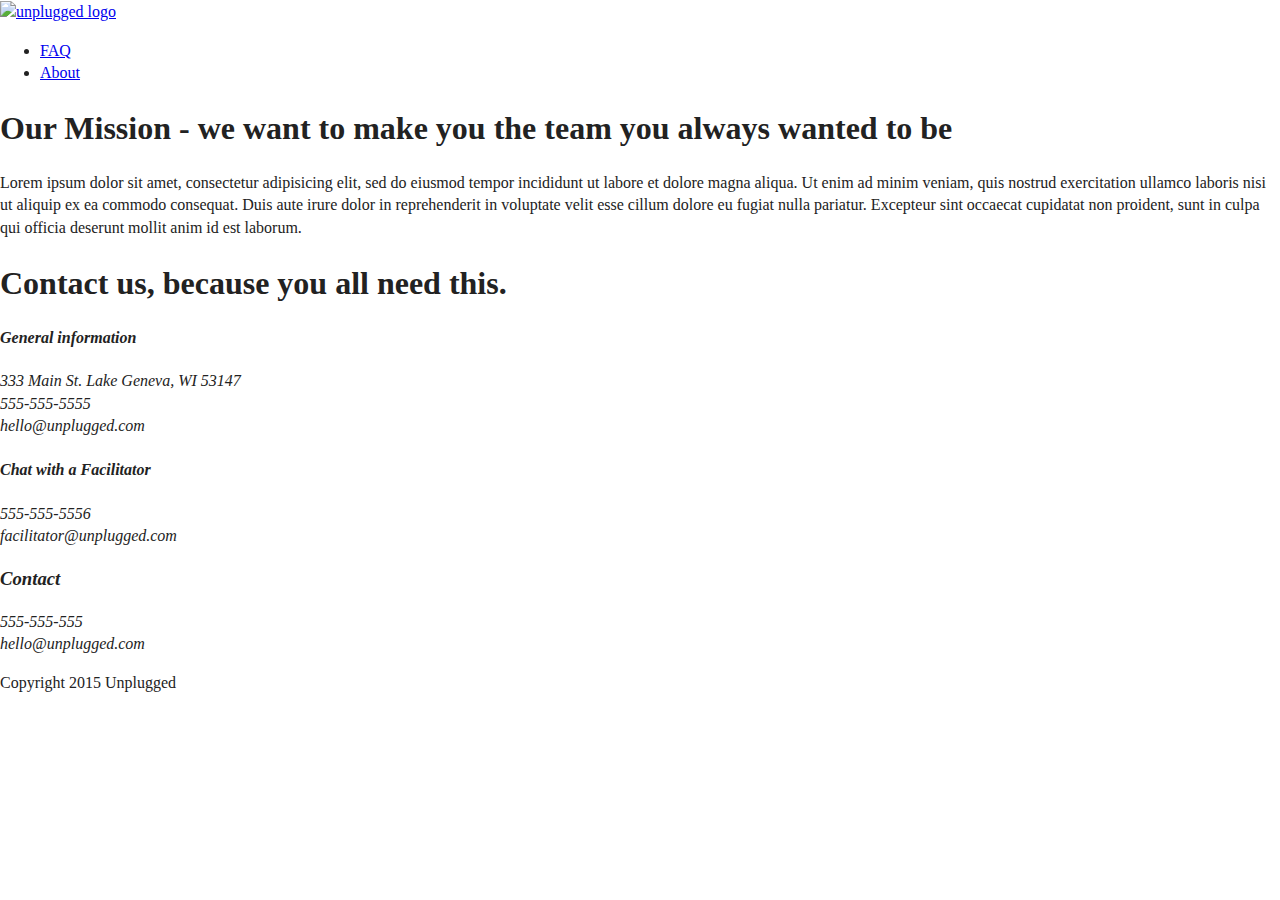
==== about/index.html @ a2f4c39e "about page" ====
<!doctype html>
<html class="no-js" lang="">

<head>
  <meta charset="utf-8">
  <title>About</title>
  <meta name="description" content="">
  <meta name="viewport" content="width=device-width, initial-scale=1">

  <link rel="manifest" href="../site.webmanifest">
  <link rel="apple-touch-icon" href="../icon.png">
  <!-- Place favicon.ico in the root directory -->

  <link rel="stylesheet" href="../css/normalize.css">
  <link rel="stylesheet" href="../css/main.css">

  <meta name="theme-color" content="#fafafa">
</head>

<body>
  <header>
    <div class="content-wrapper">
      <a href="#"><img src"" alt="unplugged logo"></a>
      <div class="header-divider"></div>
      <nav>
        <ul>
          <li><a href="faq/index.html" target="_blank">FAQ</a></li>
          <li><a href="about/index.html" target="_blank">About</a></li>
        </ul>
      </nav>
    </div>
  </header>

  <main>
    <section class="mission">
      <div class="content-wrapper">
        <div class="mission-content">
          <h1>Our Mission - we want to make you the team you always wanted to be</h1>
          <p>Lorem ipsum dolor sit amet, consectetur adipisicing elit, sed do eiusmod tempor incididunt ut labore et dolore magna aliqua. Ut enim ad minim veniam, quis nostrud exercitation ullamco laboris nisi ut aliquip ex ea commodo consequat. Duis aute irure dolor in reprehenderit in voluptate velit esse cillum dolore eu fugiat nulla pariatur. Excepteur sint occaecat cupidatat non proident, sunt in culpa qui officia deserunt mollit anim id est laborum.</p>
        </div>
      </div>
      <div class="map">
        <figure></figure>
      </div>
    </section>
    <section class="contact-section">
      <div class="content-wrapper">
        <h1>Contact us, because you all need this.</h1>
        <address class="contact">
          <h4>General information</h4>
          <p>333 Main St. Lake Geneva, WI 53147 <br>
          555-555-5555<br>
          hello@unplugged.com</p>
          <h4>Chat with a Facilitator</h4>
          <p>555-555-5556<br>
          facilitator@unplugged.com</p>
        </address>
      </div>
    </section>
  </main>

  <footer>
    <div class="content-wrapper">
      <div class="footer-content">
        <address class="contact">
          <h3>Contact</h3>
          <p>555-555-555 <br>hello@unplugged.com</p>
        </address>
        <div class="social">
          <div class="social-icons">
            <p><a href="https://www.facebook.com/yoursite" target="_blank"></a></p>
            <p><a href="https://www.twitter.com" target="_blank"></a></p>
            <p><a href="https://instagram.com" target="_blank"></a> </p>
          </div>
        </div>
      </div> <!-- footer content ends -->
    </div> <!--footer content-wrapper ends-->

    <div class="copyright">
      <p>Copyright 2015 Unplugged</p>
    </div>
  </footer>







  <script src="../js/vendor/modernizr-3.7.1.min.js"></script>
  <script src="https://code.jquery.com/jquery-3.3.1.min.js" integrity="sha256-FgpCb/KJQlLNfOu91ta32o/NMZxltwRo8QtmkMRdAu8=" crossorigin="anonymous"></script>
  <script>window.jQuery || document.write('<script src="../js/vendor/jquery-3.3.1.min.js"><\/script>')</script>
  <script src="../js/plugins.js"></script>
  <script src="../js/main.js"></script>

  <!-- Google Analytics: change UA-XXXXX-Y to be your site's ID. -->
  <script>
    window.ga = function () { ga.q.push(arguments) }; ga.q = []; ga.l = +new Date;
    ga('create', 'UA-XXXXX-Y', 'auto'); ga('set','transport','beacon'); ga('send', 'pageview')
  </script>
  <script src="https://www.google-analytics.com/analytics.js" async defer></script>
</body>

</html>
---- css/main.css ----
/*! HTML5 Boilerplate v7.1.0 | MIT License | https://html5boilerplate.com/ */

/* main.css 1.0.0 | MIT License | https://github.com/h5bp/main.css#readme */
/*
 * What follows is the result of much research on cross-browser styling.
 * Credit left inline and big thanks to Nicolas Gallagher, Jonathan Neal,
 * Kroc Camen, and the H5BP dev community and team.
 */

 
/* ==========================================================================
   Base styles: opinionated defaults
   ========================================================================== */

   html {
    color: #222;
    font-size: 1em;
    line-height: 1.4;
}

/*
 * Remove text-shadow in selection highlight:
 * https://twitter.com/miketaylr/status/12228805301
 *
 * Vendor-prefixed and regular ::selection selectors cannot be combined:
 * https://stackoverflow.com/a/16982510/7133471
 *
 * Customize the background color to match your design.
 */

::-moz-selection {
    background: #b3d4fc;
    text-shadow: none;
}

::selection {
    background: #b3d4fc;
    text-shadow: none;
}

/*
 * A better looking default horizontal rule
 */

hr {
    display: block;
    height: 1px;
    border: 0;
    border-top: 1px solid #ccc;
    margin: 1em 0;
    padding: 0;
}

/*
 * Remove the gap between audio, canvas, iframes,
 * images, videos and the bottom of their containers:
 * https://github.com/h5bp/html5-boilerplate/issues/440
 */

audio,
canvas,
iframe,
img,
svg,
video {
    vertical-align: middle;
}

/*
 * Remove default fieldset styles.
 */

fieldset {
    border: 0;
    margin: 0;
    padding: 0;
}

/*
 * Allow only vertical resizing of textareas.
 */

textarea {
    resize: vertical;
}

/* ==========================================================================
   Browser Upgrade Prompt
   ========================================================================== */

.browserupgrade {
    margin: 0.2em 0;
    background: #ccc;
    color: #000;
    padding: 0.2em 0;
}




 /* ==========================================================================
   Author's custom styles
   ========================================================================== */
















 /* ==========================================================================
   Helper classes
   ========================================================================== */

/*
 * Hide visually and from screen readers
 */

 .hidden {
  display: none !important;
}

/*
* Hide only visually, but have it available for screen readers:
* https://snook.ca/archives/html_and_css/hiding-content-for-accessibility
*
* 1. For long content, line feeds are not interpreted as spaces and small width
*    causes content to wrap 1 word per line:
*    https://medium.com/@jessebeach/beware-smushed-off-screen-accessible-text-5952a4c2cbfe
*/

.visuallyhidden {
  border: 0;
  clip: rect(0 0 0 0);
  height: 1px;
  margin: -1px;
  overflow: hidden;
  padding: 0;
  position: absolute;
  width: 1px;
  white-space: nowrap; /* 1 */
}

/*
* Extends the .visuallyhidden class to allow the element
* to be focusable when navigated to via the keyboard:
* https://www.drupal.org/node/897638
*/

.visuallyhidden.focusable:active,
.visuallyhidden.focusable:focus {
  clip: auto;
  height: auto;
  margin: 0;
  overflow: visible;
  position: static;
  width: auto;
  white-space: inherit;
}

/*
* Hide visually and from screen readers, but maintain layout
*/

.invisible {
  visibility: hidden;
}

/*
* Clearfix: contain floats
*
* For modern browsers
* 1. The space content is one way to avoid an Opera bug when the
*    `contenteditable` attribute is included anywhere else in the document.
*    Otherwise it causes space to appear at the top and bottom of elements
*    that receive the `clearfix` class.
* 2. The use of `table` rather than `block` is only necessary if using
*    `:before` to contain the top-margins of child elements.
*/

.clearfix:before,
.clearfix:after {
  content: " "; /* 1 */
  display: table; /* 2 */
}

.clearfix:after {
  clear: both;
}

 
/* ==========================================================================
   EXAMPLE Media Queries for Responsive Design.
   These examples override the primary ('mobile first') styles.
   Modify as content requires.
   ========================================================================== */

   @media only screen and (min-width: 35em) {
    /* Style adjustments for viewports that meet the condition */
}

@media print,
       (-webkit-min-device-pixel-ratio: 1.25),
       (min-resolution: 1.25dppx),
       (min-resolution: 120dpi) {
    /* Style adjustments for high resolution devices */
}

 
/* ==========================================================================
   Print styles.
   Inlined to avoid the additional HTTP request:
   https://www.phpied.com/delay-loading-your-print-css/
   ========================================================================== */

   @media print {
    *,
    *:before,
    *:after {
        background: transparent !important;
        color: #000 !important; /* Black prints faster */
        -webkit-box-shadow: none !important;
        box-shadow: none !important;
        text-shadow: none !important;
    }

    a,
    a:visited {
        text-decoration: underline;
    }

    a[href]:after {
        content: " (" attr(href) ")";
    }

    abbr[title]:after {
        content: " (" attr(title) ")";
    }

    /*
     * Don't show links that are fragment identifiers,
     * or use the `javascript:` pseudo protocol
     */

    a[href^="#"]:after,
    a[href^="javascript:"]:after {
        content: "";
    }

    pre {
        white-space: pre-wrap !important;
    }
    pre,
    blockquote {
        border: 1px solid #999;
        page-break-inside: avoid;
    }

    /*
     * Printing Tables:
     * http://css-discuss.incutio.com/wiki/Printing_Tables
     */

    thead {
        display: table-header-group;
    }

    tr,
    img {
        page-break-inside: avoid;
    }

    p,
    h2,
    h3 {
        orphans: 3;
        widows: 3;
    }

    h2,
    h3 {
        page-break-after: avoid;
    }
}
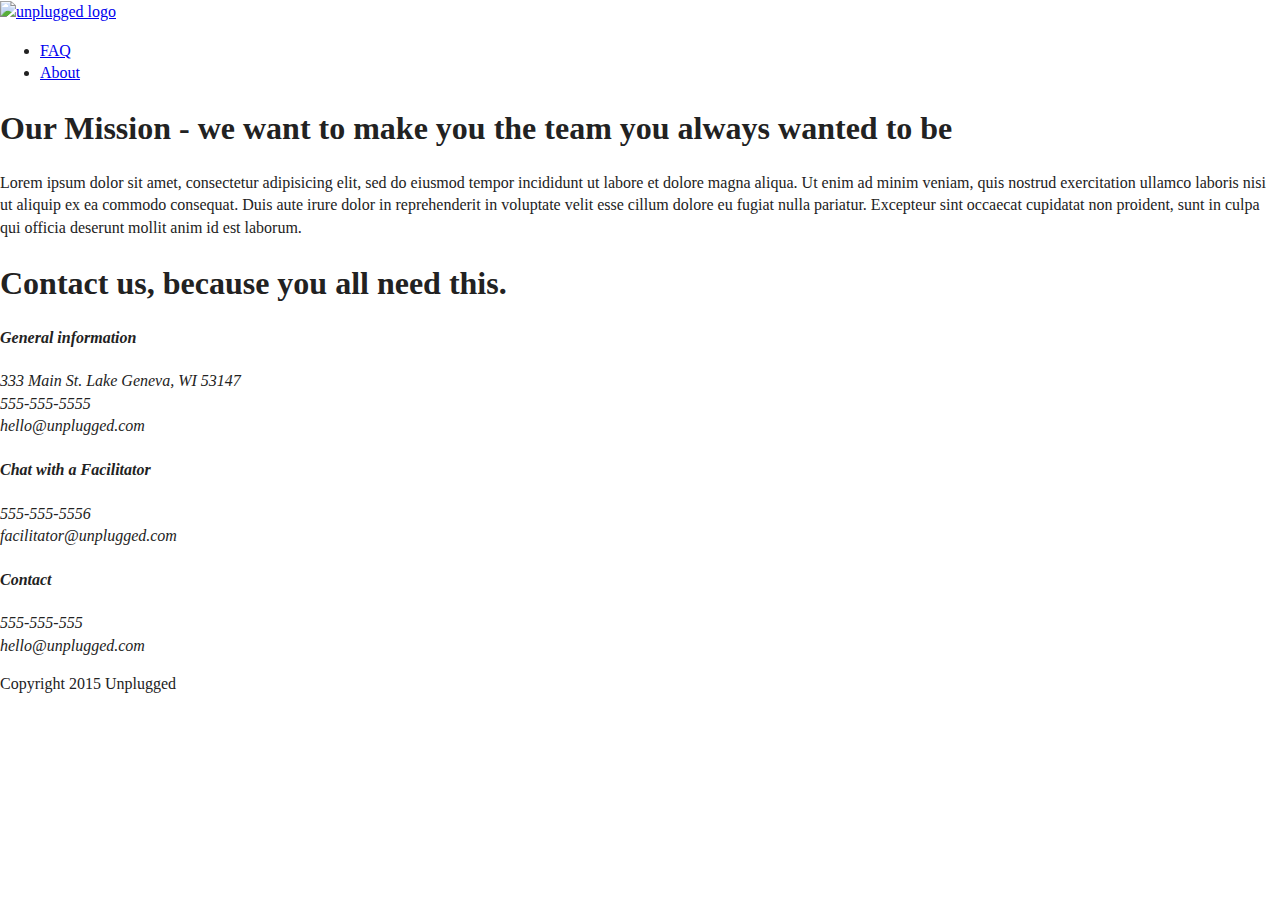
==== commit ace9f5d6: "faqs content" ====
--- a/about/index.html
+++ b/about/index.html
@@ -24,7 +24,7 @@
       <div class="header-divider"></div>
       <nav>
         <ul>
-          <li><a href="faq/index.html" target="_blank">FAQ</a></li>
+          <li><a href="../faq/index.html" target="_blank">FAQ</a></li>
           <li><a href="about/index.html" target="_blank">About</a></li>
         </ul>
       </nav>
@@ -63,7 +63,7 @@
     <div class="content-wrapper">
       <div class="footer-content">
         <address class="contact">
-          <h3>Contact</h3>
+          <h4>Contact</h4>
           <p>555-555-555 <br>hello@unplugged.com</p>
         </address>
         <div class="social">
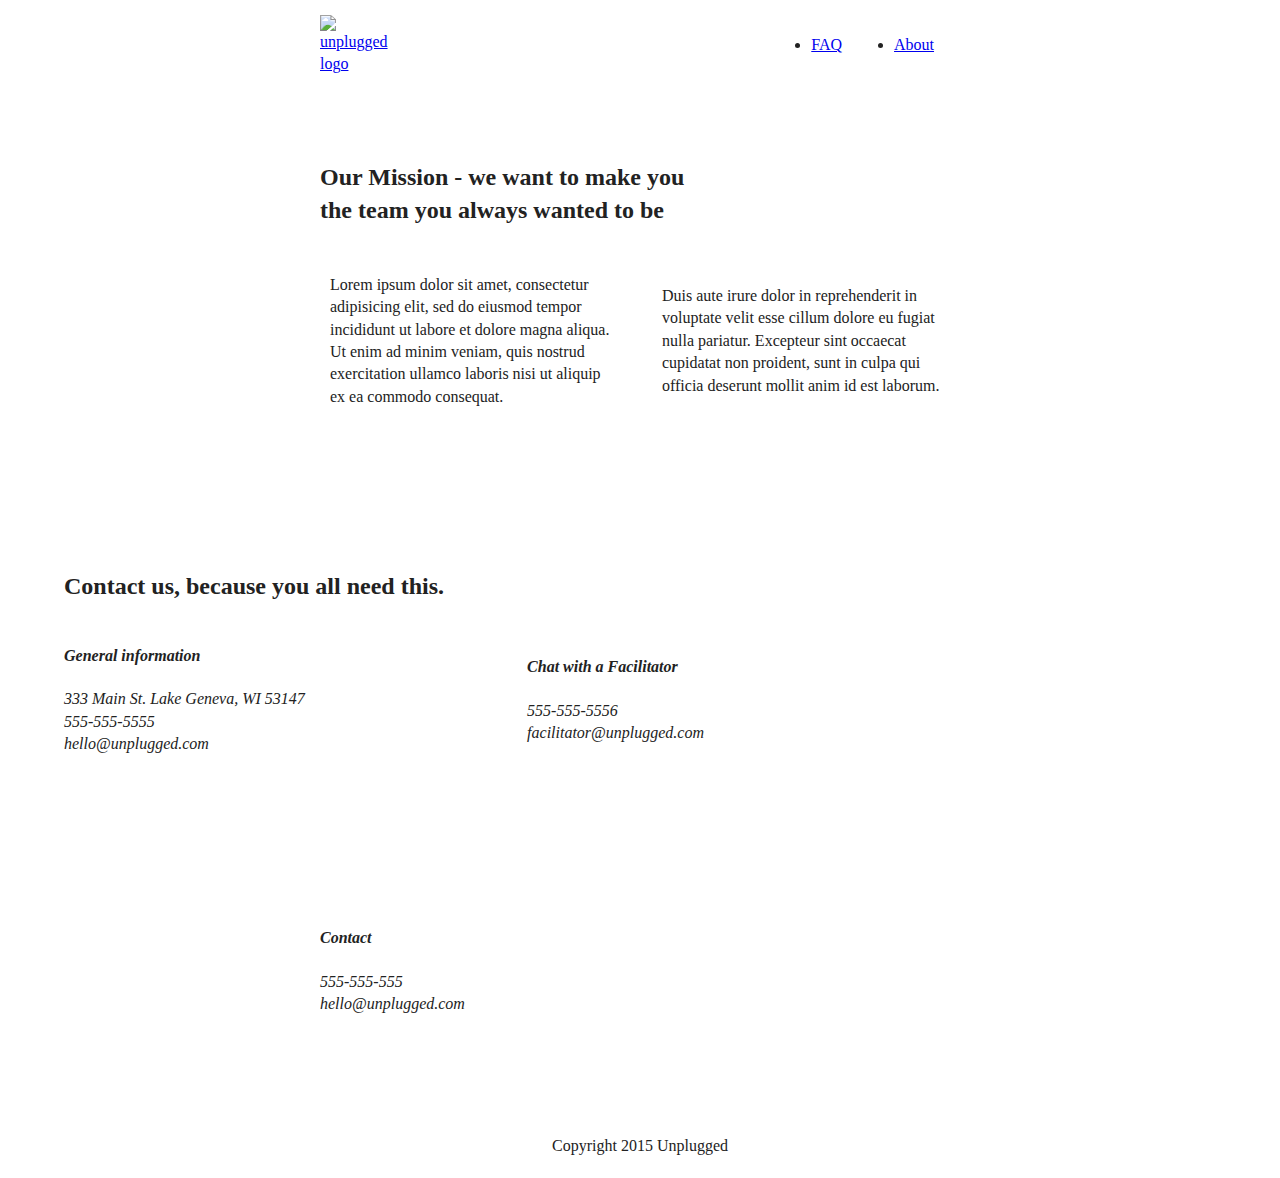
==== commit d236f87f: "tablet styles other pages" ====
--- a/about/index.html
+++ b/about/index.html
@@ -34,26 +34,32 @@
   <main>
     <section class="mission">
       <div class="content-wrapper">
+        <h2>Our Mission - we want to make you the team you always wanted to be</h2>
         <div class="mission-content">
-          <h1>Our Mission - we want to make you the team you always wanted to be</h1>
-          <p>Lorem ipsum dolor sit amet, consectetur adipisicing elit, sed do eiusmod tempor incididunt ut labore et dolore magna aliqua. Ut enim ad minim veniam, quis nostrud exercitation ullamco laboris nisi ut aliquip ex ea commodo consequat. Duis aute irure dolor in reprehenderit in voluptate velit esse cillum dolore eu fugiat nulla pariatur. Excepteur sint occaecat cupidatat non proident, sunt in culpa qui officia deserunt mollit anim id est laborum.</p>
+          <p>Lorem ipsum dolor sit amet, consectetur adipisicing elit, sed do eiusmod tempor incididunt ut labore et dolore magna aliqua. Ut enim ad minim veniam, quis nostrud exercitation ullamco laboris nisi ut aliquip ex ea commodo consequat.</p>
+          <p>Duis aute irure dolor in reprehenderit in voluptate velit esse cillum dolore eu fugiat nulla pariatur. Excepteur sint occaecat cupidatat non proident, sunt in culpa qui officia deserunt mollit anim id est laborum.</p>
         </div>
       </div>
-      <div class="map">
-        <figure></figure>
-      </div>
+    </section>
+
+    <section class="map">
+      <figure></figure>
     </section>
     <section class="contact-section">
       <div class="content-wrapper">
-        <h1>Contact us, because you all need this.</h1>
-        <address class="contact">
-          <h4>General information</h4>
-          <p>333 Main St. Lake Geneva, WI 53147 <br>
-          555-555-5555<br>
-          hello@unplugged.com</p>
-          <h4>Chat with a Facilitator</h4>
-          <p>555-555-5556<br>
-          facilitator@unplugged.com</p>
+        <h2>Contact us, because you all need this.</h2>
+        <address class="contact-content">
+          <div>
+            <h4>General information</h4>
+            <p>333 Main St. Lake Geneva, WI 53147 <br>
+              555-555-5555<br>
+              hello@unplugged.com</p>
+          </div>
+          <div>
+            <h4>Chat with a Facilitator</h4>
+            <p>555-555-5556<br>
+              facilitator@unplugged.com</p>
+          </div>
         </address>
       </div>
     </section>
--- a/css/main.css
+++ b/css/main.css
@@ -7,7 +7,7 @@
  * Kroc Camen, and the H5BP dev community and team.
  */
 
- 
+
 /* ==========================================================================
    Base styles: opinionated defaults
    ========================================================================== */
@@ -102,20 +102,197 @@
    Author's custom styles
    ========================================================================== */
 
-
-
-
-
-
-
-
-
-
-
-
-
-
-
+   .content-wrapper {
+     width: 90%;
+     margin: 50px 0;
+   }
+
+/* ------------- Base Header - Footer Styles -----------*/
+
+header, footer {
+  display: flex;
+  justify-content: center;
+  align-items: center;
+  flex-flow: row wrap;
+}
+
+header {
+  padding: 15px 0;
+}
+
+header .content-wrapper {
+ display: flex;
+ justify-content: center;
+ align-items: center;
+ flex-flow: row wrap;
+ margin: 0;
+}
+
+.header-divider {
+  width: 100%;
+  height: 1px;
+  margin: 10px 0 20px 0;
+}
+
+header nav {
+  display: flex;
+  justify-content: space-around;
+  align-items: center;
+  flex-flow: row wrap;
+  width: 60%;
+}
+
+header nav ul {
+  display: flex;
+  justify-content: space-around;
+  width: 100%;
+}
+
+footer {
+  flex-direction: column;
+}
+
+footer p {
+  margin: 0;
+}
+
+footer .content-wrapper {
+  width: 55%;
+  margin: 50px 0;
+}
+
+footer .contract {
+  margin-bottom: 50px;
+}
+
+footer .social-icons {
+  display: flex;
+  justify-content: space-around;
+  align-items: center;
+}
+
+footer .social-icons p {
+  display: flex;
+  justify-content: center;
+  align-items: center;
+}
+
+footer .copyright {
+  margin: 20px 0;
+}
+
+/* ------------- Mobile Styles - Homepage --------------*/
+
+/* Hero Area */
+
+.hero-area {
+  display: flex;
+  justify-content: center;
+  flex-flow: row wrap;
+}
+
+/* Aside */
+
+aside {
+  display: flex;
+  justify-content: center;
+  align-items: center;
+  flex-flow: row wrap;
+}
+
+/* Features */
+
+.features {
+  display: flex;
+  justify-content: center;
+  flex-flow: row wrap;
+}
+
+.features h2 {
+  margin-bottom: 60px;
+}
+
+.features article {
+  width: 55%;
+  margin: 30px 0;
+}
+
+.features .features-items {
+  display: flex;
+  justify-content: center;
+  align-items: center;
+  flex-flow: row wrap;
+}
+
+.features p {
+  margin: 0;
+}
+
+/* Reviews */
+
+.reviews {
+  display: flex;
+  justify-content: center;
+  flex-flow: row wrap;
+}
+
+.reviews h2 {
+  margin-bottom: 40px;
+}
+
+.reviews h3 {
+  width: 55%;
+  margin: 20px 0;
+}
+
+/* ==========================================================================
+   About Page
+   ========================================================================== */
+
+.mission {
+  display: flex;
+  justify-content: center;
+  align-items: center;
+  flex-flow: row wrap;
+}
+
+.contact-section {
+  display: flex;
+  justify-content: center;
+  align-items: center;
+  flex-flow: row wrap;
+}
+
+.contact-content p {
+  margin: 0;
+}
+
+/* ==========================================================================
+   FAQ Page
+   ========================================================================== */
+
+.faq {
+  display: flex;
+  justify-content: center;
+  align-items: center;
+  flex-flow: row wrap;
+}
+
+.faq .content-wrapper {
+  margin: 50px 0 0 0;
+  display: flex;
+  justify-content: center;
+  align-items: center;
+  flex-flow: row wrap;
+}
+
+.faq h2 {
+  margin-bottom: 40px;
+}
+
+.faq-content {
+  margin-bottom: 50px;
+}
 
  /* ==========================================================================
    Helper classes
@@ -197,25 +374,122 @@
   clear: both;
 }
 
- 
+
 /* ==========================================================================
    EXAMPLE Media Queries for Responsive Design.
    These examples override the primary ('mobile first') styles.
    Modify as content requires.
    ========================================================================== */
 
-   @media only screen and (min-width: 35em) {
-    /* Style adjustments for viewports that meet the condition */
-}
-
-@media print,
-       (-webkit-min-device-pixel-ratio: 1.25),
-       (min-resolution: 1.25dppx),
-       (min-resolution: 120dpi) {
-    /* Style adjustments for high resolution devices */
-}
-
- 
+
+/*** Homepage ***/
+
+   @media only screen and (min-width: 768px) {
+
+     .content-wrapper {
+       max-width: 640px;
+       margin-left: 100px 0;
+     }
+
+     header {
+       justify-content:
+     }
+
+     header .content-wrapper {
+       display: flex;
+       justify-content: flex-end;
+       flex-wrap: nowrap;
+     }
+
+     header nav ul {
+       justify-content:
+     }
+
+
+     aside .content-wrapper {
+       display: flex;
+       flex-wrap: nowrap;
+       justify-content: space-between;
+       margin: 50px 0;
+     }
+
+     aside .form-description {
+       width: 31%;
+     }
+
+     .features article {
+       width: 83%;
+     }
+
+     .reviews article {
+       display: flex;
+       justify-content: flex-end;
+     }
+
+     footer .content-wrapper {
+       margin: 100px 0;
+       width:
+     }
+
+     .footer-content {
+       display: flex;
+       justify-content: space-between;
+     }
+
+     footer .contact {
+       margin-bottom: 0;
+     }
+
+     footer .copyright {
+       width:
+     }
+
+   /*** About ***/
+
+     .mission-content {
+       display: flex;
+       justify-content: space-between;
+       align-items: center;
+       flex-wrap: wrap;
+     }
+
+     .mission-content p {
+       width: 45%;
+       padding: 10px;
+     }
+
+     .contact-section, .content-wrapper h2 {
+       width: 60%;
+       display: flex;
+     }
+
+     .contact-content {
+       display: flex;
+       justify-content: space-between;
+       align-items: center;
+     }
+
+     /*** FAQ ***/
+
+     .faq .content-wrapper {
+       justify-content: space-between;
+     }
+
+     .faq-content {
+       flex-basis: 40%;
+     }
+
+     .faq h2 {
+       width: 100%;
+     }
+
+   }
+
+
+   @media only screen and (min-width: 1200px) {
+     /* Desktop styles */
+   }
+
 /* ==========================================================================
    Print styles.
    Inlined to avoid the additional HTTP request:
@@ -291,5 +565,3 @@
         page-break-after: avoid;
     }
 }
-
-
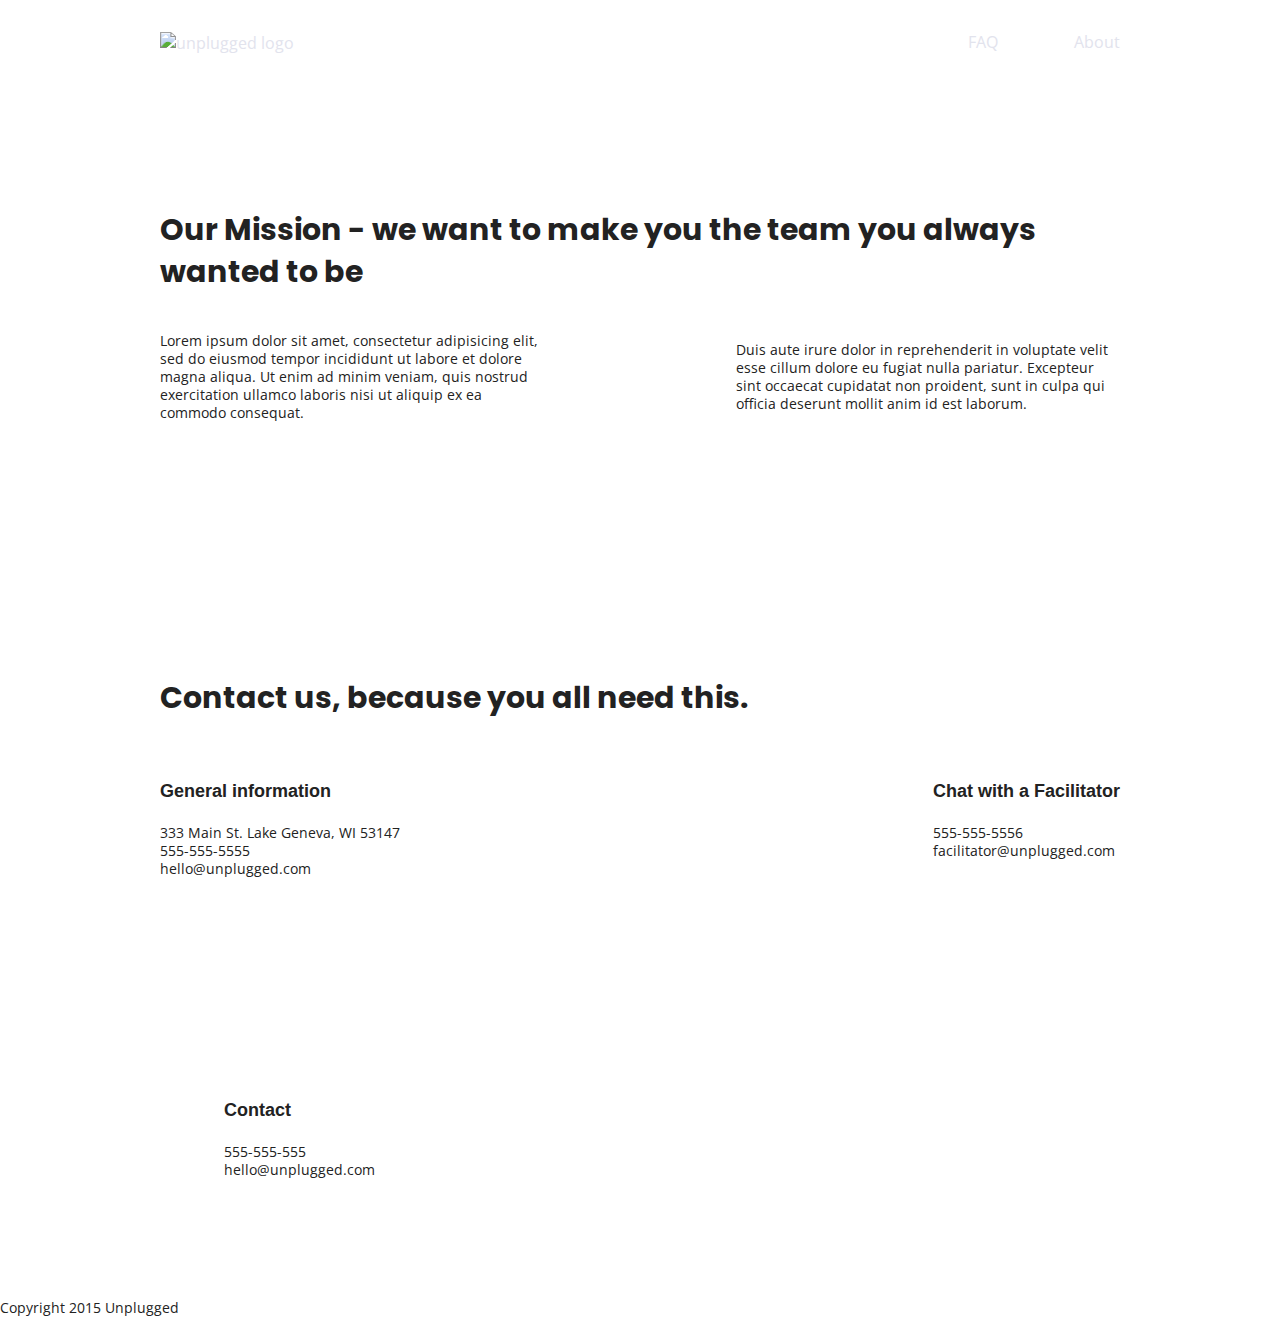
==== commit 3705ebc3: "text styles" ====
--- a/about/index.html
+++ b/about/index.html
@@ -13,7 +13,7 @@
 
   <link rel="stylesheet" href="../css/normalize.css">
   <link rel="stylesheet" href="../css/main.css">
-
+  <link href="https://fonts.googleapis.com/css?family=Open+Sans:400,700|Poppins:500,700" rel="stylesheet">
   <meta name="theme-color" content="#fafafa">
 </head>
 
--- a/css/main.css
+++ b/css/main.css
@@ -102,10 +102,62 @@
    Author's custom styles
    ========================================================================== */
 
-   .content-wrapper {
-     width: 90%;
-     margin: 50px 0;
-   }
+   /* General Styles */
+
+html {
+  font-size: 16px;
+}
+
+body {
+  font-family: 'Open Sans', sans-serif;
+  font-size: 1em;
+  text-align: left;
+}
+
+ul,
+ol {
+  list-style-type: none;
+}
+
+a {
+  color: #e2e3ed;
+  text-decoration: none;
+}
+
+h2 {
+  font-family: 'Poppins', sans-serif;
+  font-size: 1.875em;
+}
+
+h3,
+h4 {
+  font-family: 'Poppiins', sans-serif;
+  margin: 20px 0;
+  font-size: 1.125em;
+}
+
+p {
+  font-size: .875em;
+  line-height: 1.285;
+}
+
+img {
+
+}
+
+figure {
+
+}
+
+address {
+  font-style: normal;
+}
+
+.content-wrapper {
+  width: 90%;
+  margin: 50px 0;
+}
+
 
 /* ------------- Base Header - Footer Styles -----------*/
 
@@ -388,52 +440,79 @@
 
      .content-wrapper {
        max-width: 640px;
-       margin-left: 100px 0;
+       margin: 100px 0;
      }
 
      header {
-       justify-content:
+       justify-content: space-around;
      }
 
      header .content-wrapper {
-       display: flex;
-       justify-content: flex-end;
-       flex-wrap: nowrap;
+      width: 100%;
+      justify-content: space-between;
+     }
+
+     header nav {
+       width: 20%;
      }
 
      header nav ul {
-       justify-content:
+       justify-content: space-between;
+     }
+
+     .header-divider {
+       display: none;
      }
 
 
      aside .content-wrapper {
        display: flex;
-       flex-wrap: nowrap;
+       flex-flow: row wrap;
        justify-content: space-between;
        margin: 50px 0;
      }
 
-     aside .form-description {
-       width: 31%;
-     }
+     aside .content-wrapper .form-description, aside .content-wrapper .form {
+       width: 35%;
+       margin: 0;
+     }
+
+     /* Features */
 
      .features article {
-       width: 83%;
-     }
+       display: flex;
+       justify-content: center;
+       align-items: center;
+       flex-flow: column wrap;
+       flex-basis: 50%;
+     }
+
+     .features .features-item-description {
+       width: 50%;
+     }
+
+     /* Reviews */
 
      .reviews article {
        display: flex;
-       justify-content: flex-end;
-     }
+       justify-content: space-between;
+     }
+
+     .reviews article div {
+       width: 49%;
+     }
+
+     /* Footer */
 
      footer .content-wrapper {
        margin: 100px 0;
-       width:
+       width: 65%;
      }
 
      .footer-content {
        display: flex;
        justify-content: space-between;
+       align-items: center;
      }
 
      footer .contact {
@@ -441,7 +520,7 @@
      }
 
      footer .copyright {
-       width:
+       width: 100%;
      }
 
    /*** About ***/
@@ -450,26 +529,23 @@
        display: flex;
        justify-content: space-between;
        align-items: center;
-       flex-wrap: wrap;
      }
 
      .mission-content p {
-       width: 45%;
-       padding: 10px;
-     }
-
-     .contact-section, .content-wrapper h2 {
-       width: 60%;
-       display: flex;
+       width: 40%;
+     }
+
+     .contact-section .content-wrapper h2 {
+       width: 80%;
      }
 
      .contact-content {
        display: flex;
        justify-content: space-between;
-       align-items: center;
-     }
-
-     /*** FAQ ***/
+       align-items: flex-start;
+     }
+
+     /*** FAQ PAGE ***/
 
      .faq .content-wrapper {
        justify-content: space-between;
@@ -487,7 +563,63 @@
 
 
    @media only screen and (min-width: 1200px) {
-     /* Desktop styles */
+
+     .content-wrapper {
+       max-width: 960px;
+     }
+
+     /* Hero */
+
+     .hero-area h1 {
+       width: 60%;
+     }
+
+     /* Aside */
+
+     aside .content-wrapper {
+       justify-content: space-around;
+     }
+
+     aside .content-wrapper .form-description, aside .content-wrapper .form {
+       width: 30%;
+     }
+
+     /* Features */
+
+     .features h2 {
+       width: 70%;
+     }
+
+     .features article {
+       flex-basis: 33%;
+     }
+
+     /* Reviews */
+
+     .reviews article div {
+       width: 42%;
+     }
+
+/*** About Page ***/
+
+     .mission h2, .contact-section .content-wrapper h2 {
+       width: 100%;
+     }
+
+     .contact-section .content-wrapper h2 {
+       margin-bottom: 40px;
+     }
+
+/*** FAQ Page ***/
+
+     .faq h2 {
+       width: 100%;
+     }
+
+     .faq-content {
+       flex-basis: 35%;
+     }
+
    }
 
 /* ==========================================================================
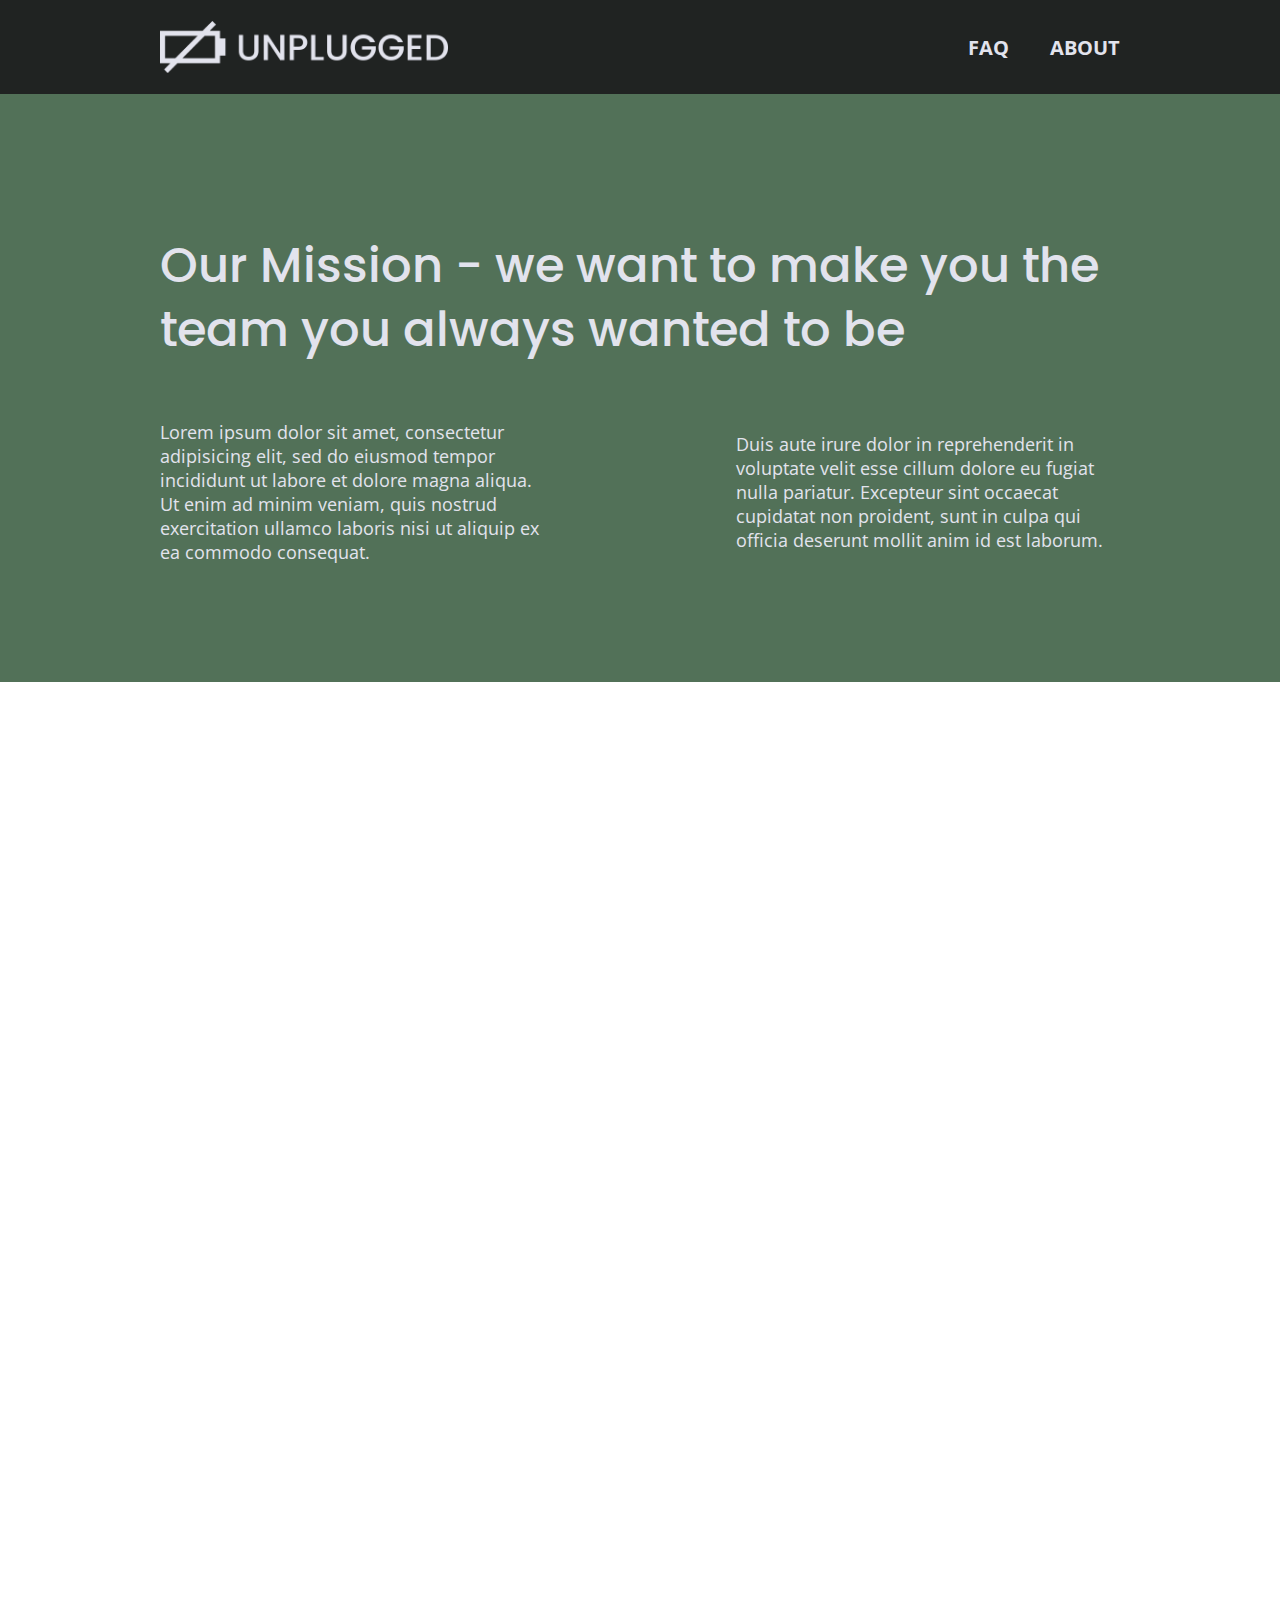
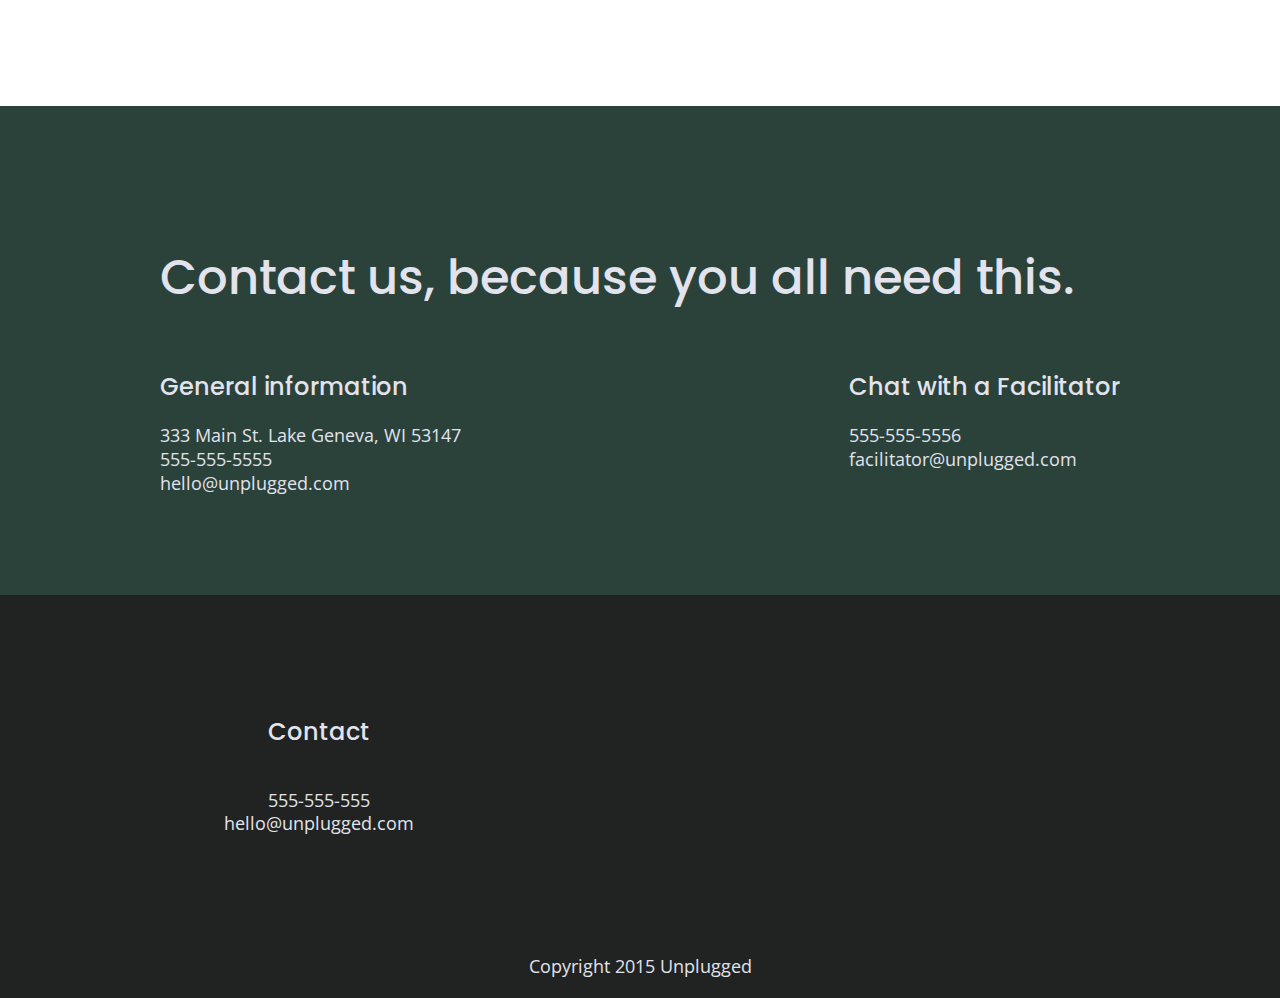
==== commit 36638187: "map embedded" ====
--- a/about/index.html
+++ b/about/index.html
@@ -20,12 +20,14 @@
 <body>
   <header>
     <div class="content-wrapper">
-      <a href="#"><img src"" alt="unplugged logo"></a>
+      <figure>
+        <a href="../index.html"><img src="../img/unpluggedlogo.png" alt="unplugged logo"></a>
+      </figure>
       <div class="header-divider"></div>
       <nav>
         <ul>
-          <li><a href="../faq/index.html" target="_blank">FAQ</a></li>
-          <li><a href="about/index.html" target="_blank">About</a></li>
+          <li><a href="../faq/index.html">FAQ</a></li>
+          <li><a href="about/index.html">About</a></li>
         </ul>
       </nav>
     </div>
@@ -43,7 +45,9 @@
     </section>
 
     <section class="map">
-      <figure></figure>
+      <figure>
+        <iframe src="https://www.google.com/maps/embed?pb=!1m14!1m12!1m3!1d6089.989412472155!2d4.400217481868322!3d51.216239347972405!2m3!1f0!2f0!3f0!3m2!1i1024!2i768!4f13.1!5e0!3m2!1sen!2sbe!4v1558203437096!5m2!1sen!2sbe" width="600" height="450" frameborder="0" style="border:0" allowfullscreen></iframe>
+      </figure>
     </section>
     <section class="contact-section">
       <div class="content-wrapper">
--- a/css/main.css
+++ b/css/main.css
@@ -112,6 +112,7 @@
   font-family: 'Open Sans', sans-serif;
   font-size: 1em;
   text-align: left;
+  color: #e2e3ed;
 }
 
 ul,
@@ -127,13 +128,15 @@
 h2 {
   font-family: 'Poppins', sans-serif;
   font-size: 1.875em;
+  font-weight: 500;
 }
 
 h3,
 h4 {
-  font-family: 'Poppiins', sans-serif;
+  font-family: 'Poppins', sans-serif;
   margin: 20px 0;
   font-size: 1.125em;
+  font-weight: 500;
 }
 
 p {
@@ -142,11 +145,11 @@
 }
 
 img {
-
+  width: 100%;
 }
 
 figure {
-
+  margin: 0;
 }
 
 address {
@@ -162,6 +165,7 @@
 /* ------------- Base Header - Footer Styles -----------*/
 
 header, footer {
+  background-color: #202322;
   display: flex;
   justify-content: center;
   align-items: center;
@@ -170,6 +174,14 @@
 
 header {
   padding: 15px 0;
+}
+
+header figure {
+  width: 60%;
+  display: flex;
+  justify-content: center;
+  align-items: center;
+  flex-flow: row wrap;
 }
 
 header .content-wrapper {
@@ -181,17 +193,21 @@
 }
 
 .header-divider {
+  background: #3a3a3a;
   width: 100%;
   height: 1px;
   margin: 10px 0 20px 0;
 }
 
 header nav {
+  width: 60%;
+  font-size: 1.125em;
+  font-weight: 700;
+  text-transform: uppercase;
   display: flex;
   justify-content: space-around;
   align-items: center;
   flex-flow: row wrap;
-  width: 60%;
 }
 
 header nav ul {
@@ -200,8 +216,13 @@
   width: 100%;
 }
 
+header nav ul li {
+  font-size: 1.125em;
+}
+
 footer {
   flex-direction: column;
+  text-align: center;
 }
 
 footer p {
@@ -238,23 +259,59 @@
 /* Hero Area */
 
 .hero-area {
-  display: flex;
-  justify-content: center;
-  flex-flow: row wrap;
+  background: url('../img/hero.jpg') center;
+  background-size: cover;
+  min-height: 500px;
+  display: flex;
+  justify-content: center;
+  flex-flow: row wrap;
+}
+
+.hero-area h1 {
+  font-size: 2.25em;
 }
 
 /* Aside */
 
 aside {
-  display: flex;
-  justify-content: center;
-  align-items: center;
-  flex-flow: row wrap;
+  background-color: #527158;
+  display: flex;
+  justify-content: center;
+  align-items: center;
+  flex-flow: row wrap;
+}
+
+
+aside .form {
+  margin-top: 30px;
+}
+
+input[type=text] {
+  box-sizing: border-box;
+  width: 100%;
+  color: #2a423a;
+  font-style: italic;
+}
+
+input[type=button] {
+  width: 100%;
+  padding: 20px 0;
+  margin-top: 20px;
+  background-color: #2a423a;
+  font-family: 'Poppins', Helvetica, Arial, sans-serif;
+  font-weight: 500;
+  font-size: 1.125em;
+  color: #e2e3ed;
+  border: none;
+  text-align: center;
+  text-transform: uppercase;
 }
 
 /* Features */
 
 .features {
+  background: url('../img/features.jpg') center;
+  background-size: cover;
   display: flex;
   justify-content: center;
   flex-flow: row wrap;
@@ -278,11 +335,13 @@
 
 .features p {
   margin: 0;
+  text-align: center;
 }
 
 /* Reviews */
 
 .reviews {
+  background-color: #2a423a;
   display: flex;
   justify-content: center;
   flex-flow: row wrap;
@@ -290,6 +349,7 @@
 
 .reviews h2 {
   margin-bottom: 40px;
+  line-height: 1;
 }
 
 .reviews h3 {
@@ -302,6 +362,7 @@
    ========================================================================== */
 
 .mission {
+  background-color: #527158;
   display: flex;
   justify-content: center;
   align-items: center;
@@ -309,6 +370,7 @@
 }
 
 .contact-section {
+  background-color: #2a423a;
   display: flex;
   justify-content: center;
   align-items: center;
@@ -317,6 +379,24 @@
 
 .contact-content p {
   margin: 0;
+}
+
+/* Map Section */
+
+.map figure {
+  width: 100%;
+  height: 0;
+  padding-bottom: 80%;
+  overflow: hidden;
+  position: relative;
+}
+
+.map iframe {
+  width: 100%;
+  height: 100%;
+  position: absolute;
+  top: 0;
+  left: 0;
 }
 
 /* ==========================================================================
@@ -324,6 +404,7 @@
    ========================================================================== */
 
 .faq {
+  background-color: #527158;
   display: flex;
   justify-content: center;
   align-items: center;
@@ -340,10 +421,16 @@
 
 .faq h2 {
   margin-bottom: 40px;
+  line-height: 1;
 }
 
 .faq-content {
   margin-bottom: 50px;
+}
+
+.faq-content h4 {
+  line-height: 1.333;
+  font-weight: 700;
 }
 
  /* ==========================================================================
@@ -443,8 +530,24 @@
        margin: 100px 0;
      }
 
+     h2 {
+       font-size: 2.25em;
+       line-height: 1.333;
+     }
+
+     h3 {
+       font-size: 1.5em;
+       line-height: 1.25;
+     }
+
+     /* Header */
+
      header {
        justify-content: space-around;
+     }
+
+     header figure {
+       width: 30%;
      }
 
      header .content-wrapper {
@@ -464,6 +567,16 @@
        display: none;
      }
 
+
+     /* Hero Area */
+
+     .hero-area h1 {
+       font-size: 3em;
+       line-height: 1;
+       margin: 0;
+     }
+
+     /* Aside */
 
      aside .content-wrapper {
        display: flex;
@@ -478,6 +591,10 @@
      }
 
      /* Features */
+
+     .features h2 {
+       margin: 0 20px 20px 0;
+     }
 
      .features article {
        display: flex;
@@ -498,8 +615,17 @@
        justify-content: space-between;
      }
 
-     .reviews article div {
+     .reviews h2 {
+       width: 90%;
+     }
+
+     .reviews article div, .reviews article figure {
        width: 49%;
+     }
+
+     .reviews h3 {
+       width: 75%;
+       margin: 0;
      }
 
      /* Footer */
@@ -509,14 +635,24 @@
        width: 65%;
      }
 
-     .footer-content {
+     footer .footer-content {
        display: flex;
        justify-content: space-between;
        align-items: center;
+       flex-direction: row;
      }
 
      footer .contact {
        margin-bottom: 0;
+     }
+
+     footer h4 {
+       font-size: 1.5em;
+       margin-bottom: 40px;
+     }
+
+     footer p {
+        line-height: 1.285;
      }
 
      footer .copyright {
@@ -545,6 +681,10 @@
        align-items: flex-start;
      }
 
+     .contact-content h4 {
+       font-size: 1.5em;
+     }
+
      /*** FAQ PAGE ***/
 
      .faq .content-wrapper {
@@ -559,6 +699,12 @@
        width: 100%;
      }
 
+     .faq h4,
+     .faq p {
+      font-size: .875em;
+      line-height: 1.125;
+     }
+
    }
 
 
@@ -568,10 +714,25 @@
        max-width: 960px;
      }
 
+     h2 {
+       font-size: 2.25em;
+      }
+
+      h3,
+      h4 {
+          font-size: 1.875em;
+      }
+
+      p {
+          font-size: 1.125em;
+          line-height: 1.333;
+      }
+
      /* Hero */
 
      .hero-area h1 {
        width: 60%;
+       font-size: 3.75em;
      }
 
      /* Aside */
@@ -604,20 +765,31 @@
 
      .mission h2, .contact-section .content-wrapper h2 {
        width: 100%;
+       font-size: 3em;
      }
 
      .contact-section .content-wrapper h2 {
        margin-bottom: 40px;
      }
 
+     .contact-content h4 {
+       font-size: 1.875;
+     }
+
 /*** FAQ Page ***/
 
      .faq h2 {
        width: 100%;
+       font-size: 3em;
      }
 
      .faq-content {
        flex-basis: 35%;
+     }
+
+     .faq h4, .faq p {
+       font-size: 1.125em;
+       line-height: 1;
      }
 
    }
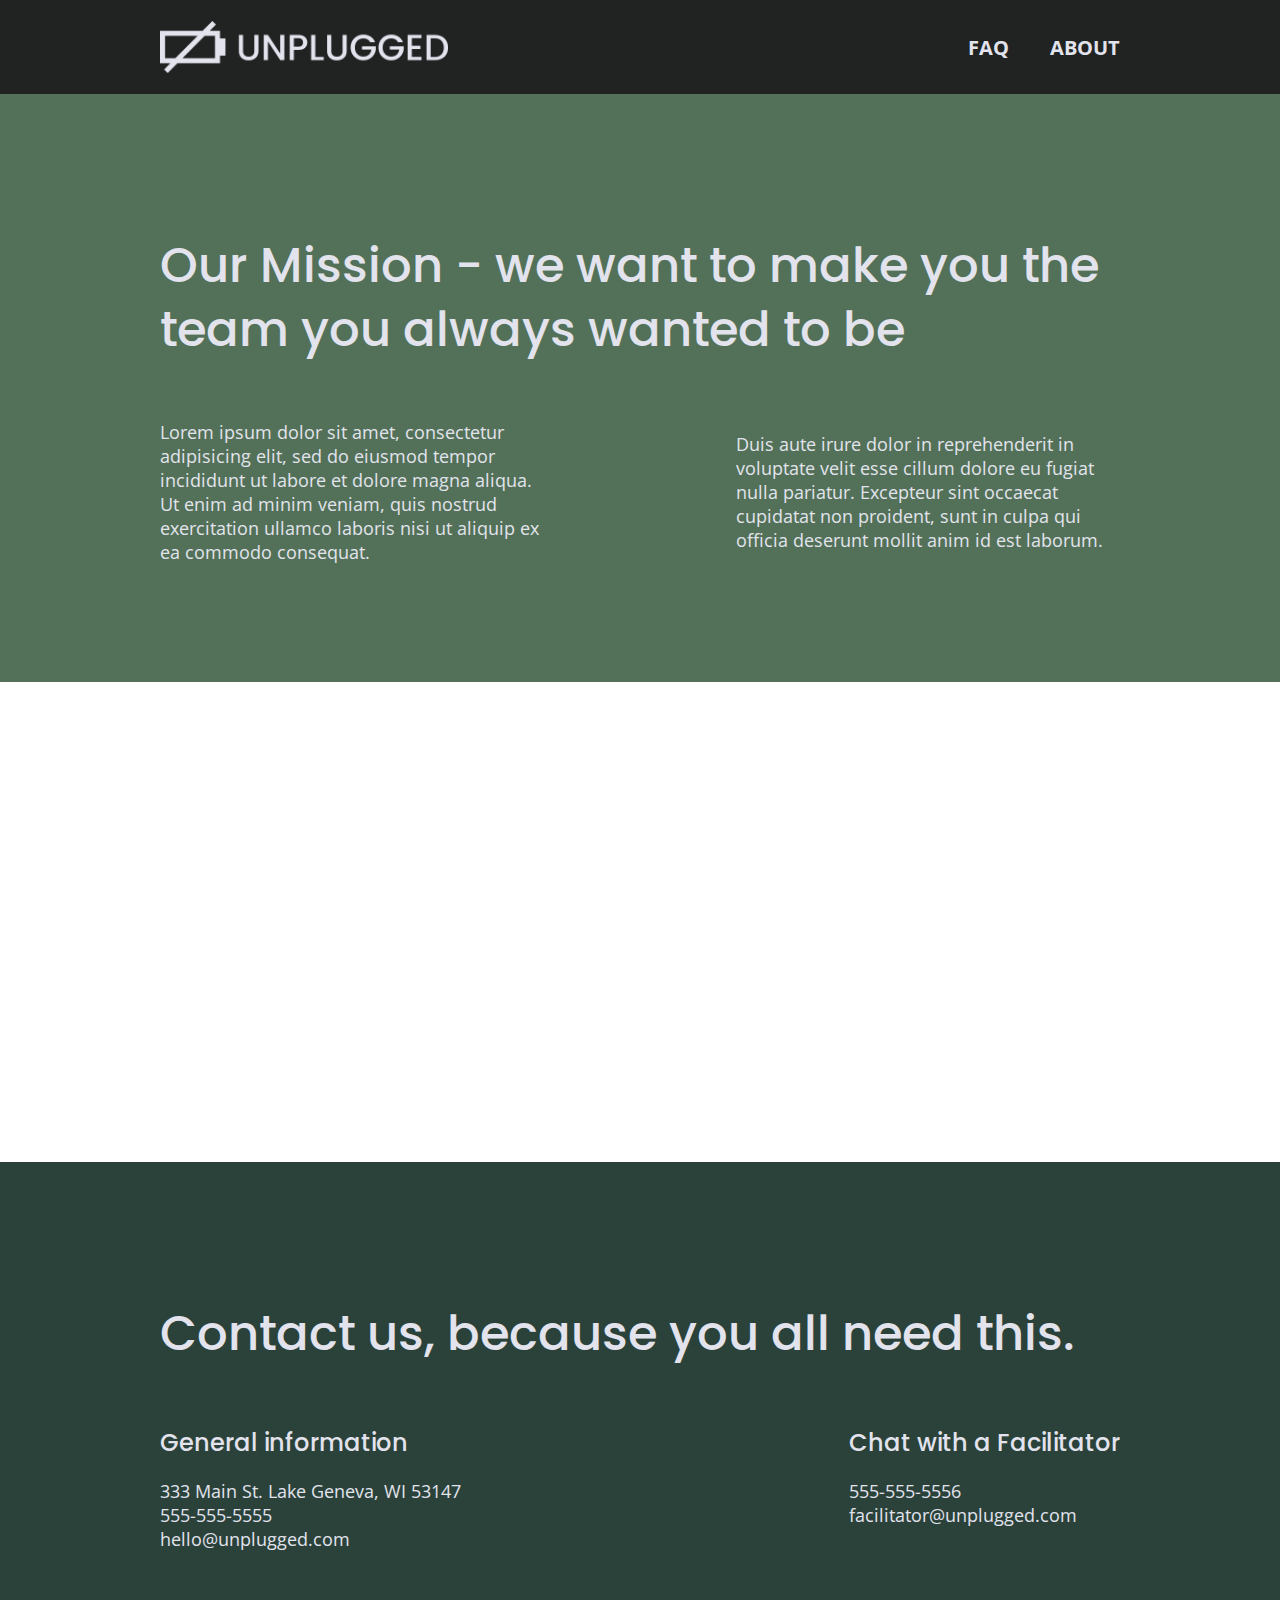
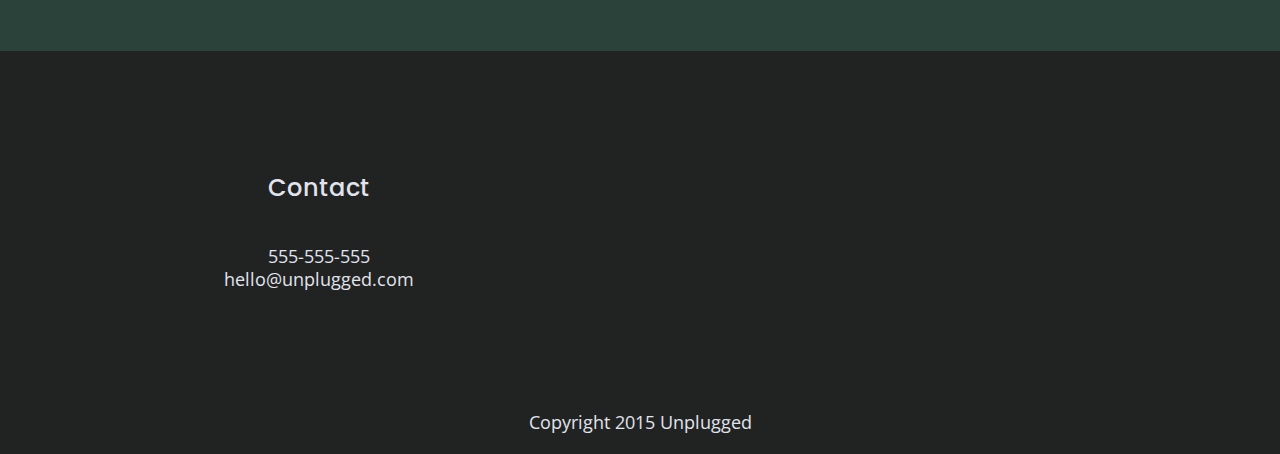
==== commit a8d2b7d2: "font awesome icons added" ====
--- a/about/index.html
+++ b/about/index.html
@@ -10,10 +10,11 @@
   <link rel="manifest" href="../site.webmanifest">
   <link rel="apple-touch-icon" href="../icon.png">
   <!-- Place favicon.ico in the root directory -->
-
   <link rel="stylesheet" href="../css/normalize.css">
   <link rel="stylesheet" href="../css/main.css">
   <link href="https://fonts.googleapis.com/css?family=Open+Sans:400,700|Poppins:500,700" rel="stylesheet">
+  <link rel="stylesheet" href="https://use.fontawesome.com/releases/v5.8.2/css/all.css" integrity="sha384-oS3vJWv+0UjzBfQzYUhtDYW+Pj2yciDJxpsK1OYPAYjqT085Qq/1cq5FLXAZQ7Ay" crossorigin="anonymous">
+  
   <meta name="theme-color" content="#fafafa">
 </head>
 
--- a/css/main.css
+++ b/css/main.css
@@ -338,6 +338,11 @@
   text-align: center;
 }
 
+.features i {
+  font-size: 3.75em;
+  margin-bottom: 40px;
+}
+
 /* Reviews */
 
 .reviews {
@@ -671,6 +676,10 @@
        width: 40%;
      }
 
+     .map figure {
+       padding-bottom: 45.5%;
+     }
+
      .contact-section .content-wrapper h2 {
        width: 80%;
      }
@@ -762,6 +771,10 @@
      }
 
 /*** About Page ***/
+
+     .map figure {
+       padding-bottom: 37.5%;
+     }
 
      .mission h2, .contact-section .content-wrapper h2 {
        width: 100%;
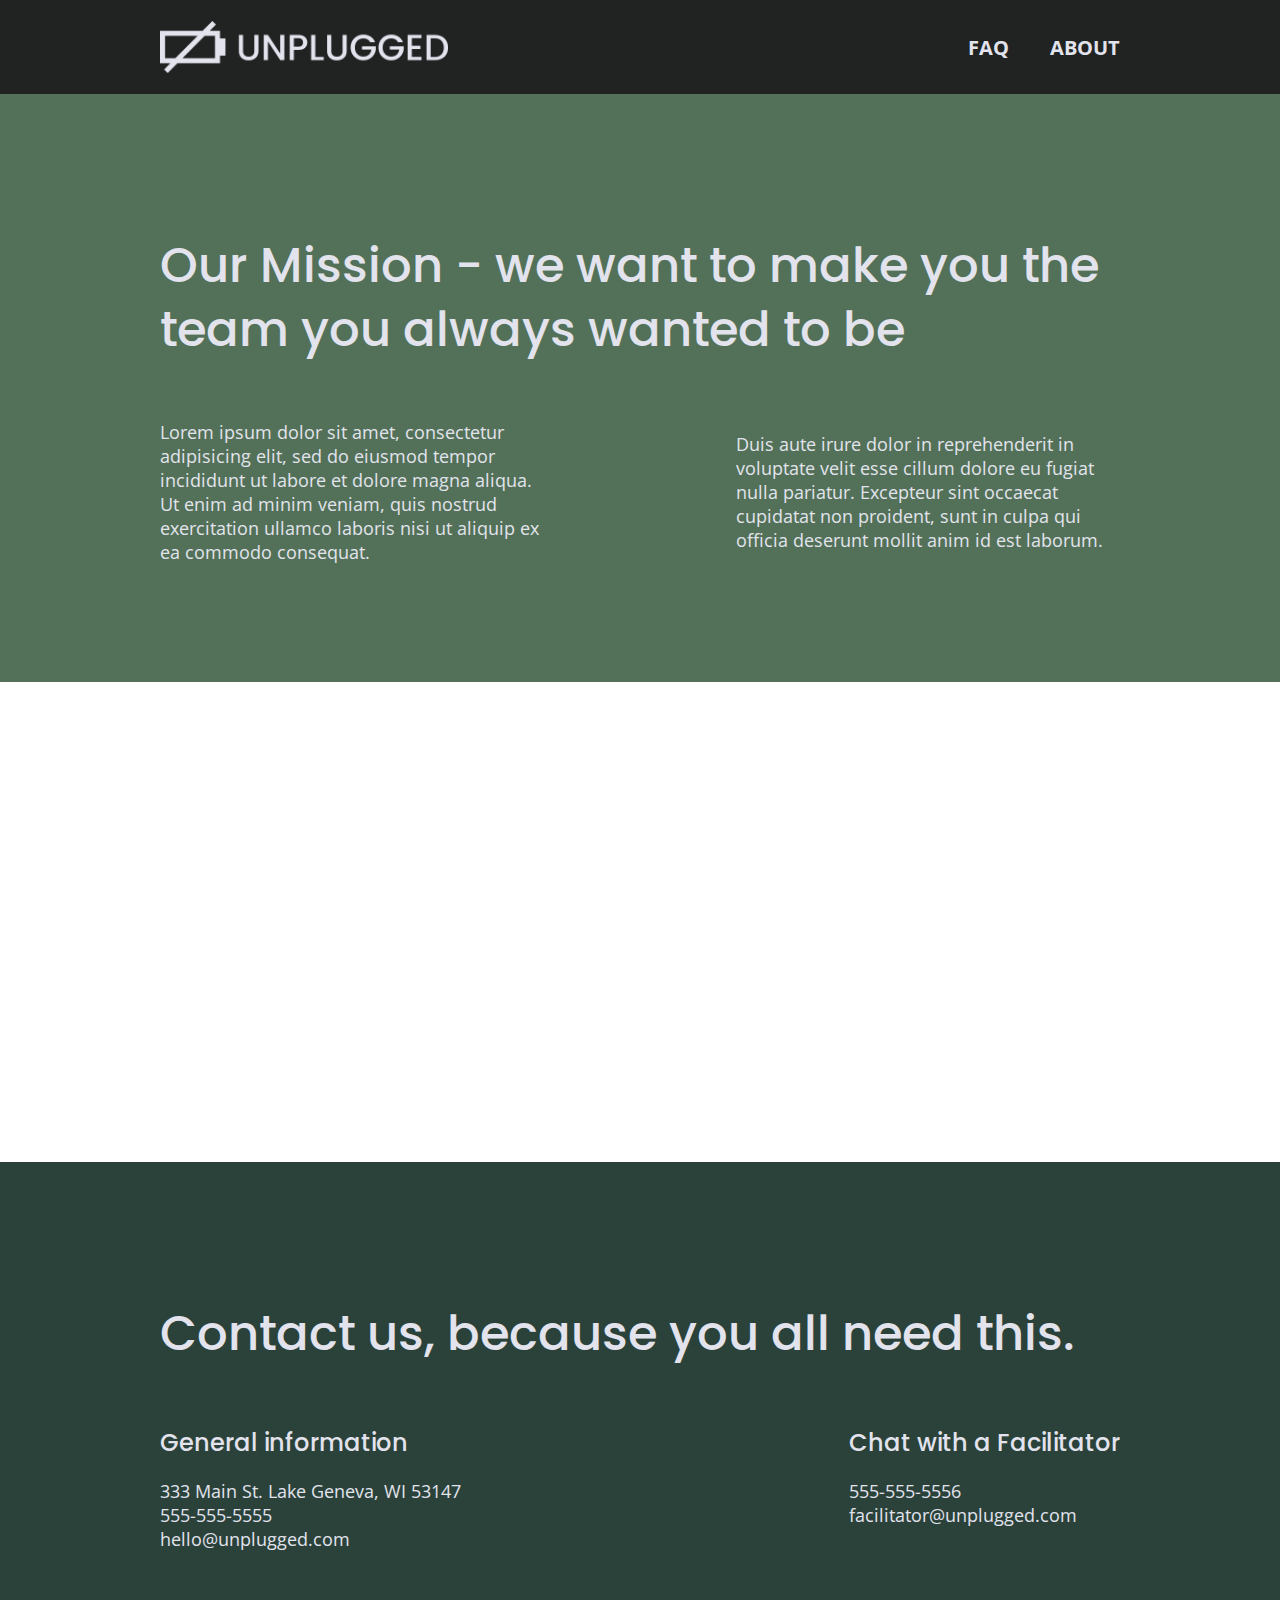
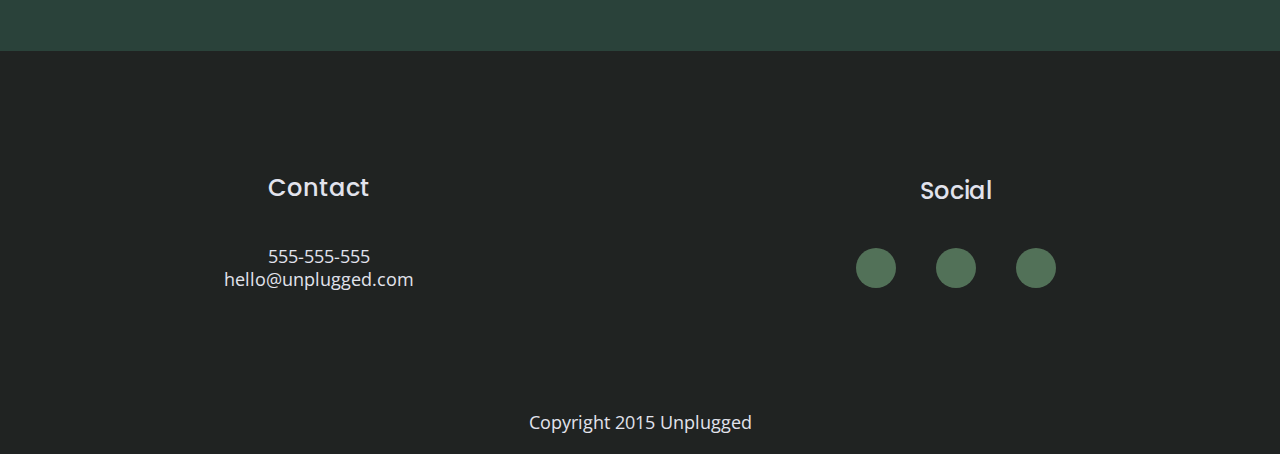
==== commit 3a43ddf2: "social icons added" ====
--- a/about/index.html
+++ b/about/index.html
@@ -14,7 +14,7 @@
   <link rel="stylesheet" href="../css/main.css">
   <link href="https://fonts.googleapis.com/css?family=Open+Sans:400,700|Poppins:500,700" rel="stylesheet">
   <link rel="stylesheet" href="https://use.fontawesome.com/releases/v5.8.2/css/all.css" integrity="sha384-oS3vJWv+0UjzBfQzYUhtDYW+Pj2yciDJxpsK1OYPAYjqT085Qq/1cq5FLXAZQ7Ay" crossorigin="anonymous">
-  
+
   <meta name="theme-color" content="#fafafa">
 </head>
 
@@ -78,10 +78,17 @@
           <p>555-555-555 <br>hello@unplugged.com</p>
         </address>
         <div class="social">
+          <h4>Social</h4>
           <div class="social-icons">
-            <p><a href="https://www.facebook.com/yoursite" target="_blank"></a></p>
-            <p><a href="https://www.twitter.com" target="_blank"></a></p>
-            <p><a href="https://instagram.com" target="_blank"></a> </p>
+            <p>
+              <a href="https://www.facebook.com/yoursite" target="_blank"><i class="fab fa-facebook"></i></a>
+            </p>
+            <p>
+              <a href="https://www.twitter.com" target="_blank"><i class="fab fa-twitter"></i></a>
+            </p>
+            <p>
+              <a href="https://instagram.com" target="_blank"><i class="fab fa-facebook"></i></a>
+            </p>
           </div>
         </div>
       </div> <!-- footer content ends -->
--- a/css/main.css
+++ b/css/main.css
@@ -245,9 +245,17 @@
 }
 
 footer .social-icons p {
-  display: flex;
-  justify-content: center;
-  align-items: center;
+  background-color: #527158;
+  border-radius: 50%;
+  width: 40px;
+  height: 40px;
+  display: flex;
+  justify-content: center;
+  align-items: center;
+}
+
+footer .social-icons p i {
+  font-size: 1.3125em;
 }
 
 footer .copyright {
@@ -660,6 +668,11 @@
         line-height: 1.285;
      }
 
+     footer .social-icons {
+       width: 12.5em;
+       justify-content: space-between;
+     }
+
      footer .copyright {
        width: 100%;
      }
